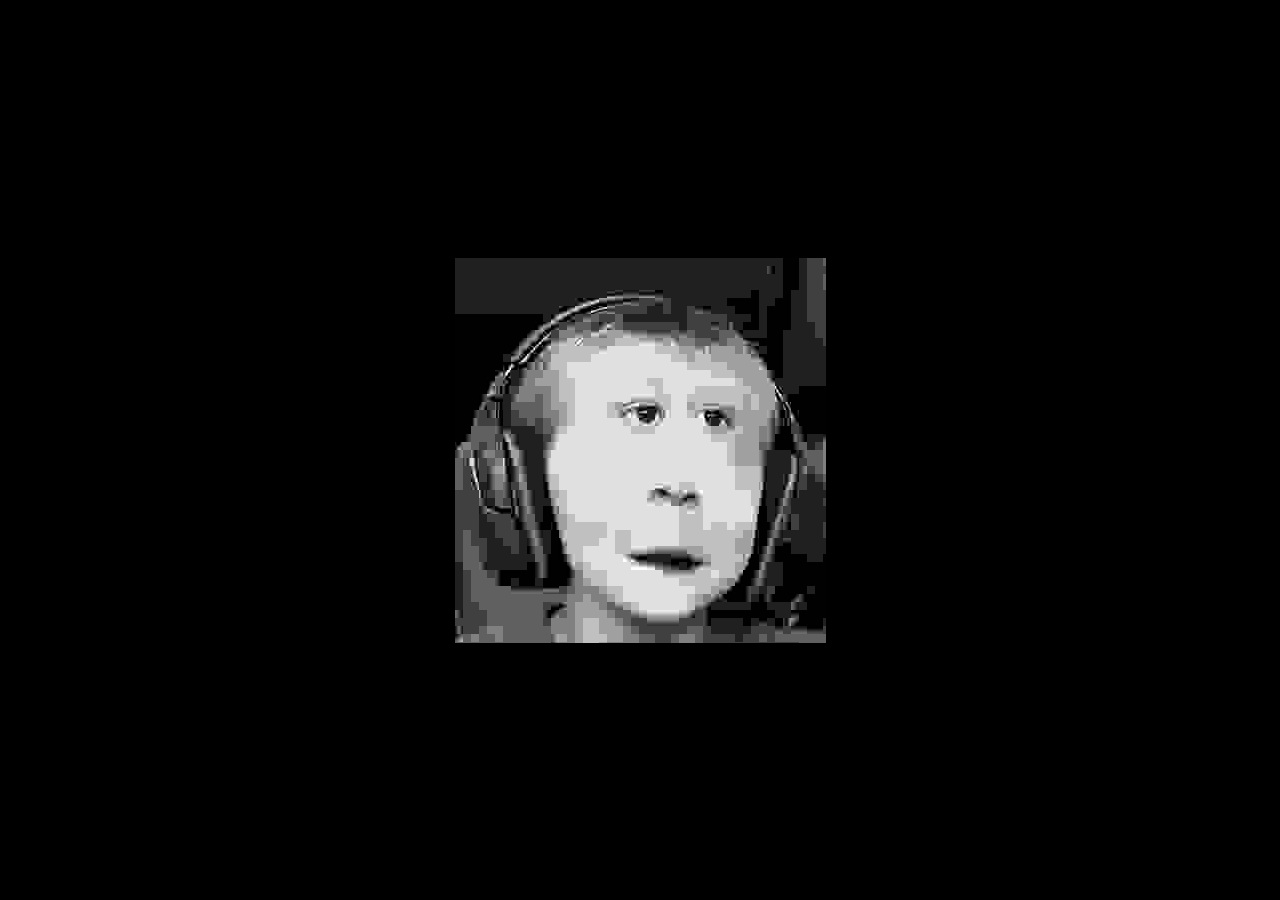
==== mont/index.html @ 5d7d1165 "mont" ====
<!DOCTYPE html>
<html>
    <head>
        <title>mont</title>
        <style>
            body {
                background-color: black;
            }

            img {
                text-align: center;
                position: absolute;
                inset: 0;
                margin: auto;
            }
        </style>
    </head>
    <body>
        <img id="mont" src="" style="">
        <script>
            const mont = document.querySelector("#mont");
            const img = ["beast.png","chased.png","gayming.jpg","mont.png"];
            let last = parseInt(localStorage.getItem('lastMont'));
            if (last === NaN)
                last = -1;

            let removed = img.slice();
            if (last != -1)
                removed.splice(last, 1);
            // console.log(removed);

            const removedIndex = Math.floor(Math.random() * removed.length);
            const src = removed[removedIndex];
            // console.log(src);
            mont.setAttribute('src', `./images/${src}`);
            localStorage.setItem('lastMont', img.indexOf(src));

            let start;
            let elapsed;
            let timer = 0;
            function update(time) {
                if (start === undefined) start = time;
                elapsed = time - start;
                start = time;
                timer += elapsed * (1 * 1/1000);
                let x = Math.sin(timer) * 100;
                let y = -Math.cos(timer) * 100;
                mont.setAttribute('style', `transform: translate(${x}px, ${y}px);`)
                console.log(x);
                requestAnimationFrame(update);
            }

            const keyListener = (seq, callback) => {
                let i = 0;
                const keys = seq.split('').map(key => key.toLowerCase());
                return (event) => {
                    const pressed = event.key.toLowerCase();
                    if (pressed === keys[i]) {
                        i++;
                        if (i === keys.length) {
                            callback();
                            i = 0;
                        }
                    }
                    else {
                        i = 0;
                        if (pressed === keys[0])
                            i = 1;
                    }
                }
            }
            
            const audio = new Audio("./glacier.ogg");
            const listener = keyListener('mont', () => {
                audio.loop = true;
                audio.play();
                document.body.setAttribute('style', 'background-image: url(\'https://media1.tenor.com/m/88dnH_mHRLAAAAAC/static-tv-static.gif\');');
                requestAnimationFrame(update);
            });
            document.addEventListener('keydown', listener);
        </script>
    </body>
</html>
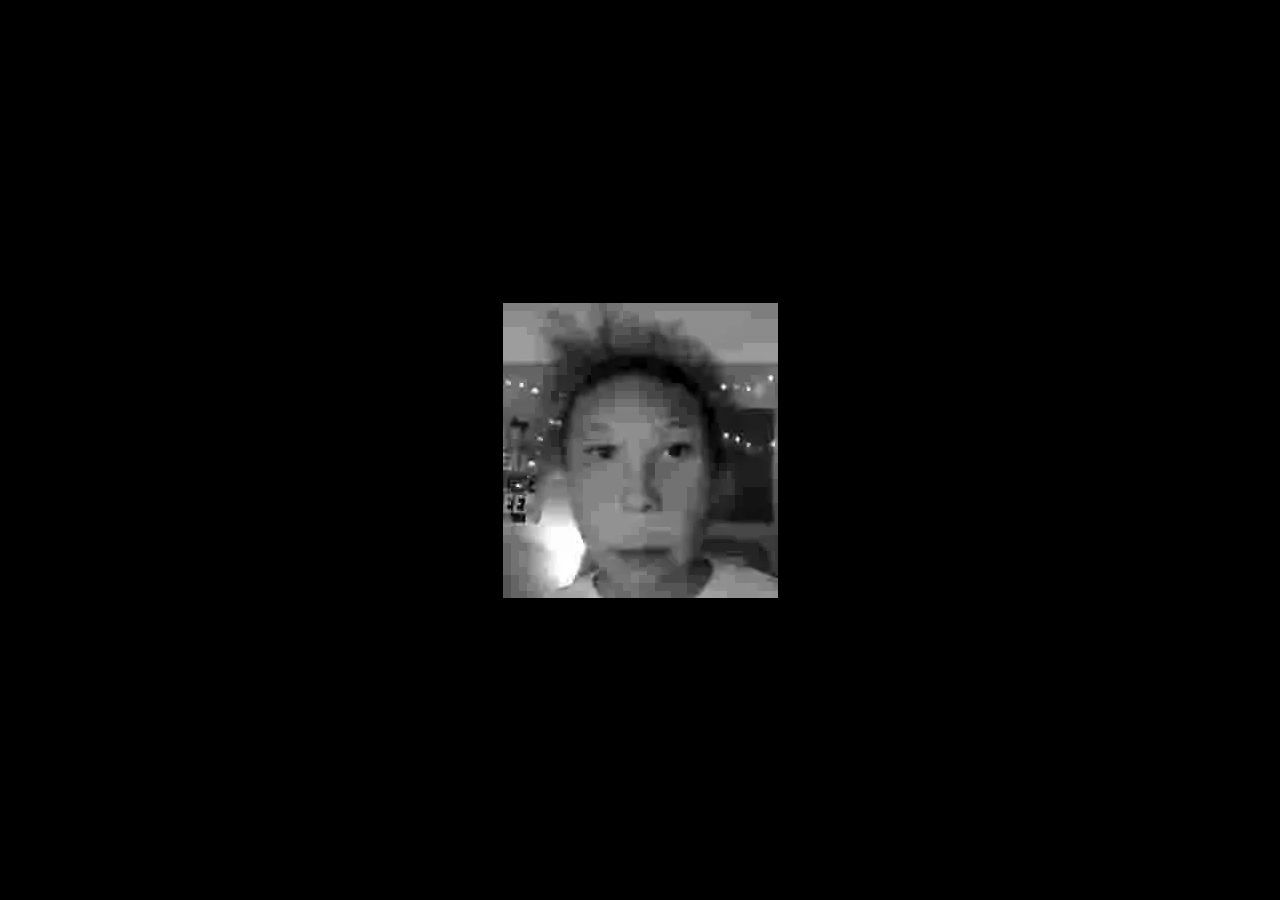
==== commit 37090f05: "mont deluxe" ====
--- a/mont/index.html
+++ b/mont/index.html
@@ -8,18 +8,28 @@
             }
 
             img {
+                max-height: 50%;
                 text-align: center;
                 position: absolute;
                 inset: 0;
                 margin: auto;
             }
         </style>
+        <meta charset="UTF-8">
+        <meta property="og:title" content="mont">    
+        <meta name="twitter:title" content="mont">
+        <meta property="og:description" content="mont">
+        <meta name="twitter:description" content="mont">
+        <meta name="description" content="mont">
+        <meta property="og:image" content="/mont/images/mont.png">
+        <meta name="twitter:image" content="/mont/images/mont.png">
+        <meta name="twitter:card" content="summary_large_image">
     </head>
     <body>
         <img id="mont" src="" style="">
         <script>
             const mont = document.querySelector("#mont");
-            const img = ["beast.png","chased.png","gayming.jpg","mont.png"];
+            const img = ["beast.png","chased.png","gayming.jpg","mont.png","aldren.png","floib.png","juego.png","mog.png","mog2.png"];
             let last = parseInt(localStorage.getItem('lastMont'));
             if (last === NaN)
                 last = -1;
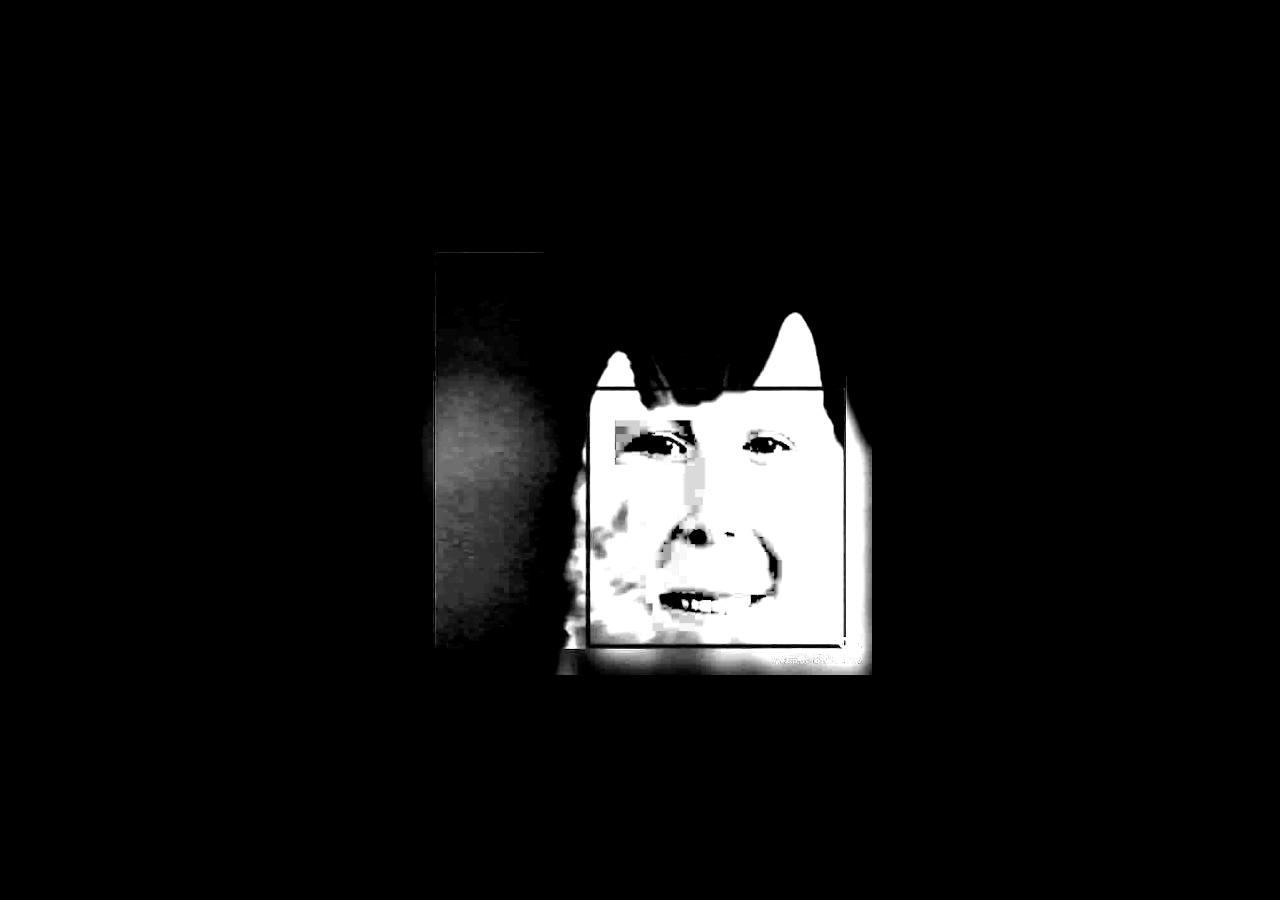
==== commit 7f7c5496: "braincell" ====
--- a/mont/index.html
+++ b/mont/index.html
@@ -29,7 +29,7 @@
         <img id="mont" src="" style="">
         <script>
             const mont = document.querySelector("#mont");
-            const img = ["beast.png","chased.png","gayming.jpg","mont.png","aldren.png","floib.png","juego.png","mog.png","mog2.png"];
+            const img = ["beast.png","chased.png","gayming.jpg","mont.png","aldren.png","floib.png","juego.png","mog.png","mog2.png","ron.png","whothefuck.png"];
             let last = parseInt(localStorage.getItem('lastMont'));
             if (last === NaN)
                 last = -1;
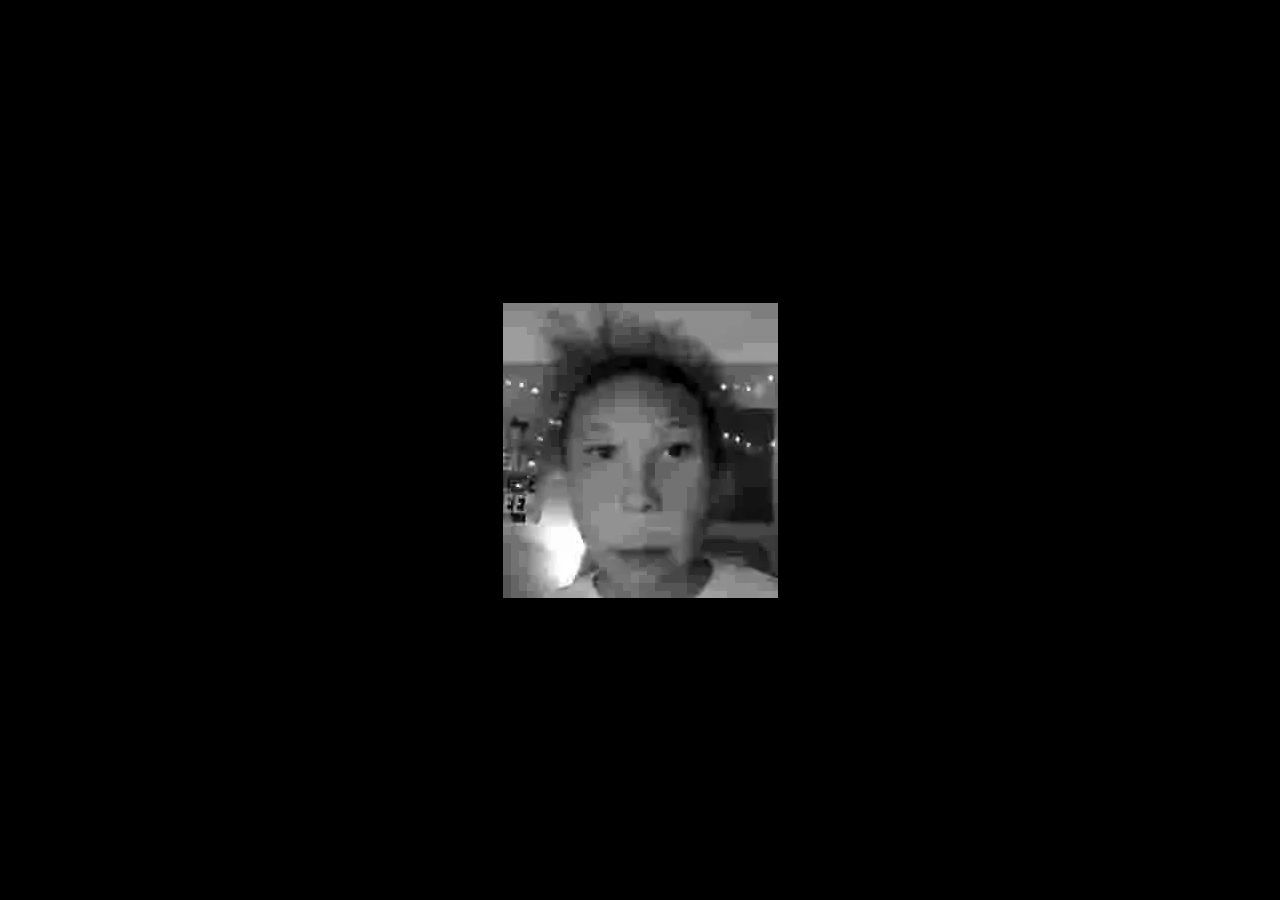
==== commit 97f8685f: "nostalgia" ====
--- a/mont/index.html
+++ b/mont/index.html
@@ -14,7 +14,18 @@
                 inset: 0;
                 margin: auto;
             }
+
+            video {
+                height: 100%;
+                width: 100%;
+                text-align: center;
+                position: absolute;
+                inset: 0;
+                margin: auto;
+            }
         </style>
+        
+        <link rel="icon" type="image/x-icon" href="./images/favicon.png">
         <meta charset="UTF-8">
         <meta property="og:title" content="mont">    
         <meta name="twitter:title" content="mont">
@@ -27,9 +38,10 @@
     </head>
     <body>
         <img id="mont" src="" style="">
+        <video id="nostalgia" src="./nostalgia.mp4" type="video/mp4" hidden>
         <script>
             const mont = document.querySelector("#mont");
-            const img = ["beast.png","chased.png","gayming.jpg","mont.png","aldren.png","floib.png","juego.png","mog.png","mog2.png","ron.png","whothefuck.png"];
+            const img = ["beast.png","chased.png","gayming.jpg","mont.png","aldren.png","floib.png","juego.png","mog.png","mog2.png","ron.png","whothefuck.png","whothefuck2.png","shaggy.jpg"];
             let last = parseInt(localStorage.getItem('lastMont'));
             if (last === NaN)
                 last = -1;
@@ -82,12 +94,28 @@
             
             const audio = new Audio("./glacier.ogg");
             const listener = keyListener('mont', () => {
+                document.removeEventListener('keydown', listener);
+                document.removeEventListener('keydown', vidListener);
                 audio.loop = true;
                 audio.play();
                 document.body.setAttribute('style', 'background-image: url(\'https://media1.tenor.com/m/88dnH_mHRLAAAAAC/static-tv-static.gif\');');
                 requestAnimationFrame(update);
             });
+
+            const video = document.querySelector("#nostalgia");
+            video.addEventListener('ended', (e) => {
+                window.close();
+            });
+            const vidListener = keyListener('nostalgia', () => {
+                document.removeEventListener('keydown', listener);
+                document.removeEventListener('keydown', vidListener);
+                mont.setAttribute('hidden', '')
+                video.removeAttribute('hidden');
+                video.controls = false;
+                video.play();
+            });
             document.addEventListener('keydown', listener);
+            document.addEventListener('keydown', vidListener);
         </script>
     </body>
 </html>
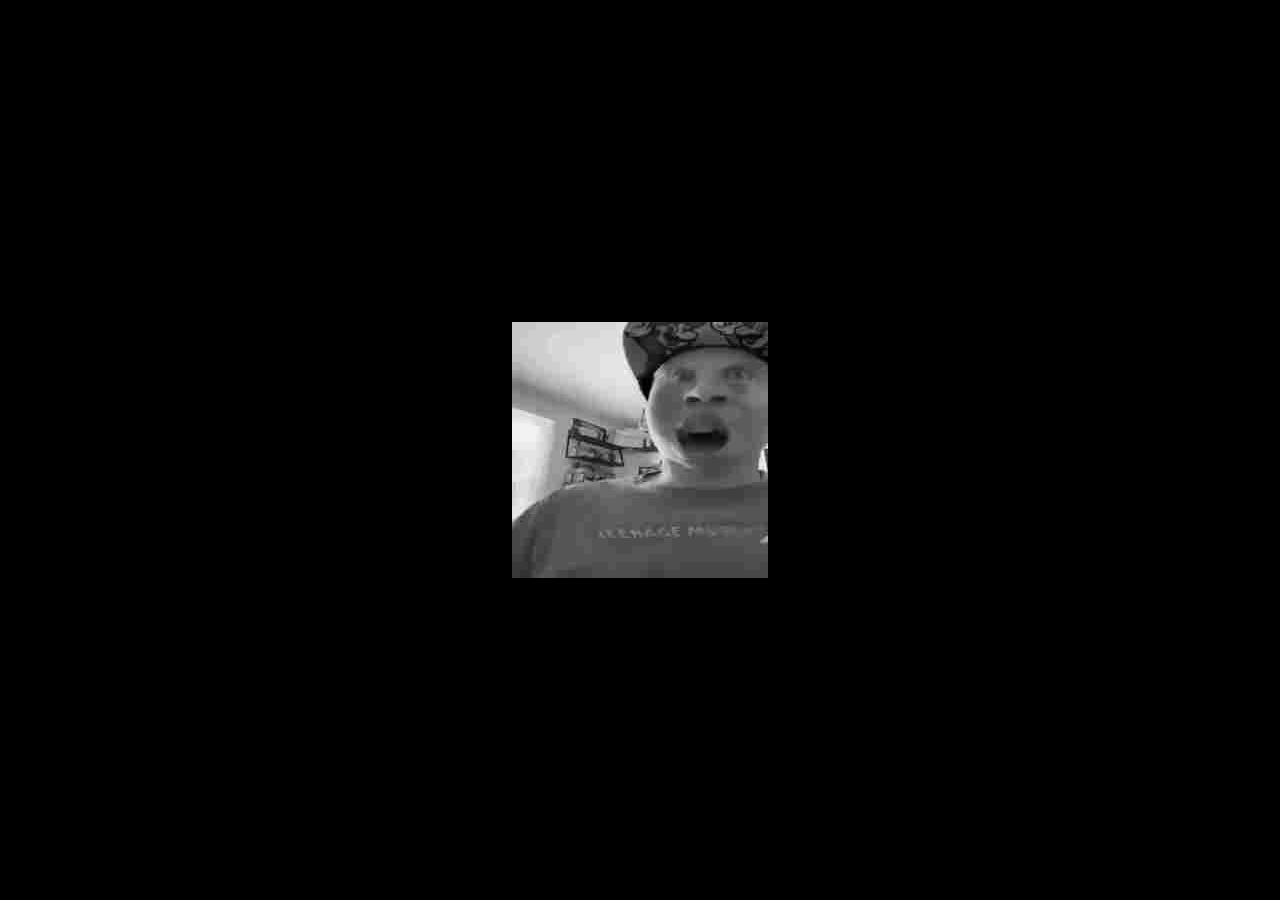
==== commit 34519d9d: "test" ====
--- a/mont/index.html
+++ b/mont/index.html
@@ -104,7 +104,7 @@
 
             const video = document.querySelector("#nostalgia");
             video.addEventListener('ended', (e) => {
-                window.close();
+                window.close('','_parent','');
             });
             const vidListener = keyListener('nostalgia', () => {
                 document.removeEventListener('keydown', listener);
